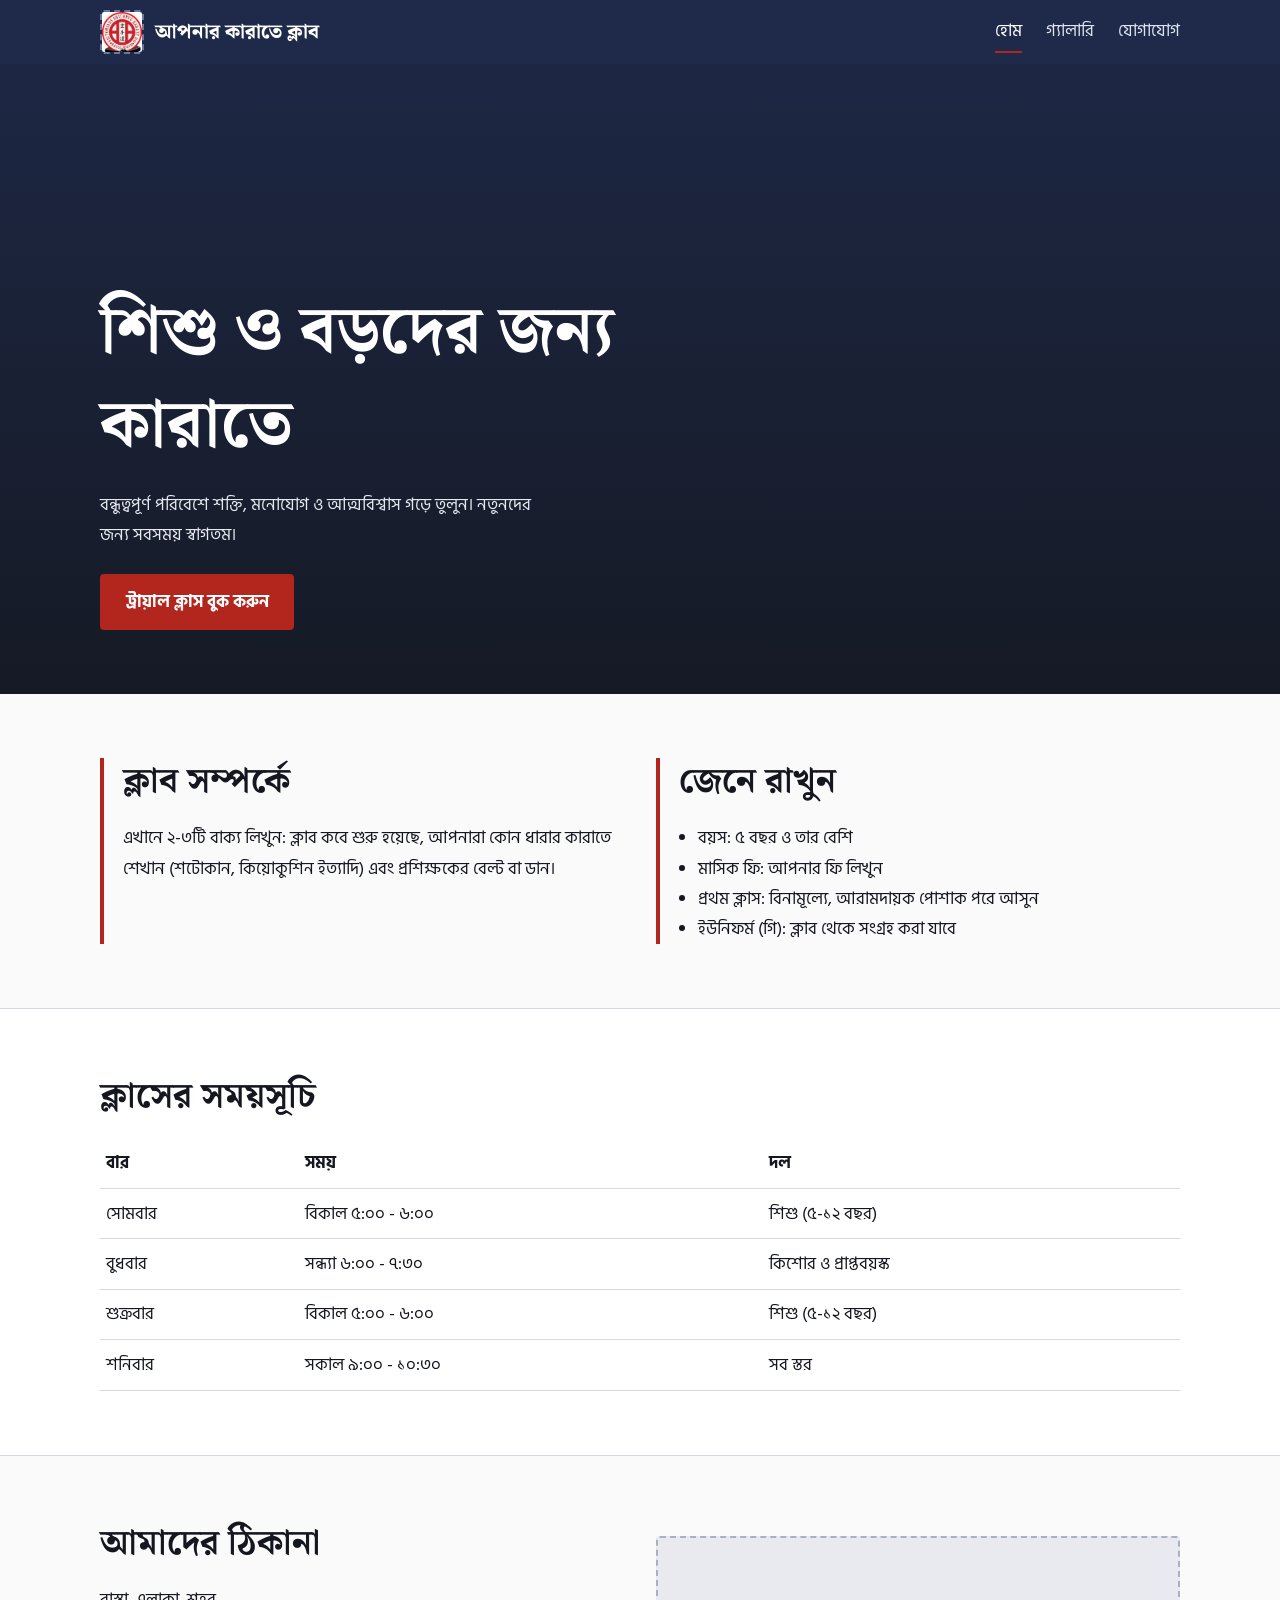
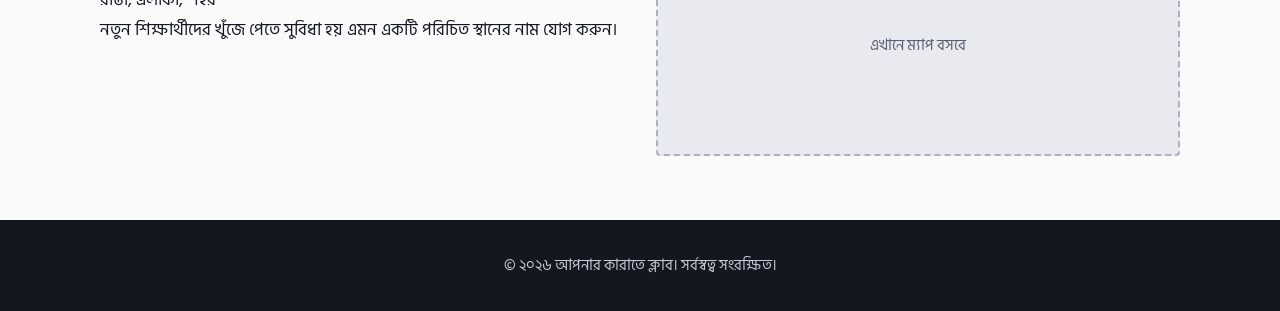
==== index.html @ 4f875d2b "Add files via upload" ====
<!DOCTYPE html><html lang="bn"><head><meta charset="utf-8"><meta name="viewport" content="width=device-width,initial-scale=1">
<link rel="preconnect" href="https://fonts.googleapis.com"><link rel="preconnect" href="https://fonts.gstatic.com" crossorigin>
<link href="https://fonts.googleapis.com/css2?family=Hind+Siliguri:wght@400;700&family=Noto+Serif+Bengali:wght@500;800&display=swap" rel="stylesheet">
<link rel="stylesheet" href="style.css"><title>আপনার কারাতে ক্লাব | হোম</title></head><body>
<header class="site-header"><div class="wrap">
<a class="brand" href="index.html">
<!-- লোগো: নিচের <span> মুছে এটি বসান: <img class="logo" src="images/logo.png" alt="ক্লাবের লোগো"> -->
<img class="logo" src="images/logo.png" alt="ক্লাবের লোগো">আপনার কারাতে ক্লাব</a>
<button class="menu-btn" aria-expanded="false" aria-label="মেনু">মেনু</button>
<nav class="nav" aria-label="প্রধান মেনু">
<a href="index.html" aria-current="page">হোম</a><a href="gallery.html">গ্যালারি</a><a href="contact.html">যোগাযোগ</a>
</nav></div></header>
<!-- কভার ছবি: আপনার ছবিটি images/cover.jpg নামে সংরক্ষণ করুন (অথবা style.css-এর .cover অংশে পথ বদলান) -->
<div class="cover"><div class="wrap">
<h1>শিশু ও বড়দের জন্য কারাতে</h1>
<p>বন্ধুত্বপূর্ণ পরিবেশে শক্তি, মনোযোগ ও আত্মবিশ্বাস গড়ে তুলুন। নতুনদের জন্য সবসময় স্বাগতম।</p>
<a class="btn" href="contact.html">ট্রায়াল ক্লাস বুক করুন</a>
</div></div>

<section><div class="wrap grid">
<div class="panel"><h2>ক্লাব সম্পর্কে</h2>
<p>এখানে ২-৩টি বাক্য লিখুন: ক্লাব কবে শুরু হয়েছে, আপনারা কোন ধারার কারাতে শেখান (শটোকান, কিয়োকুশিন ইত্যাদি) এবং প্রশিক্ষকের বেল্ট বা ডান।</p></div>
<div class="panel"><h2>জেনে রাখুন</h2>
<ul class="plain">
<li>বয়স: ৫ বছর ও তার বেশি</li>
<li>মাসিক ফি: আপনার ফি লিখুন</li>
<li>প্রথম ক্লাস: বিনামূল্যে, আরামদায়ক পোশাক পরে আসুন</li>
<li>ইউনিফর্ম (গি): ক্লাব থেকে সংগ্রহ করা যাবে</li>
</ul></div>
</div></section>

<section class="alt" id="schedule"><div class="wrap">
<h2>ক্লাসের সময়সূচি</h2>
<table>
<thead><tr><th>বার</th><th>সময়</th><th>দল</th></tr></thead>
<tbody>
<tr><td>সোমবার</td><td>বিকাল ৫:০০ - ৬:০০</td><td>শিশু (৫-১২ বছর)</td></tr>
<tr><td>বুধবার</td><td>সন্ধ্যা ৬:০০ - ৭:৩০</td><td>কিশোর ও প্রাপ্তবয়স্ক</td></tr>
<tr><td>শুক্রবার</td><td>বিকাল ৫:০০ - ৬:০০</td><td>শিশু (৫-১২ বছর)</td></tr>
<tr><td>শনিবার</td><td>সকাল ৯:০০ - ১০:৩০</td><td>সব স্তর</td></tr>
</tbody></table>
</div></section>

<section id="location"><div class="wrap grid">
<div><h2>আমাদের ঠিকানা</h2>
<p>রাস্তা, এলাকা, শহর<br>নতুন শিক্ষার্থীদের খুঁজে পেতে সুবিধা হয় এমন একটি পরিচিত স্থানের নাম যোগ করুন।</p></div>
<!-- ম্যাপ: এই বক্সের জায়গায় Google Maps-এর <iframe> বসান -->
<div class="ph map">এখানে ম্যাপ বসবে</div>
</div></section>
<footer><div class="wrap">&copy; <span id="year"></span> আপনার কারাতে ক্লাব। সর্বস্বত্ব সংরক্ষিত।</div></footer>
<script src="script.js"></script></body></html>
---- style.css ----
/* ===== Karate Club – shared styles ===== */
:root{--ink:#14171f;--indigo:#1f2a4a;--paper:#fafafa;--red:#b3261e;--line:#d6d9e0;--muted:#586072;--r:4px}
*{box-sizing:border-box;margin:0}
html{scroll-behavior:smooth}
body{font-family:"Hind Siliguri",system-ui,sans-serif;color:var(--ink);background:var(--paper);line-height:1.8;font-size:1.05rem}
h1,h2,h3{font-family:"Noto Serif Bengali",Georgia,serif;line-height:1.4}
h2{font-size:clamp(1.6rem,3vw,2.2rem);margin-bottom:1rem}
a{color:var(--indigo)}
:focus-visible{outline:3px solid var(--red);outline-offset:3px}
.wrap{width:min(1080px,92%);margin-inline:auto}
section{padding:4rem 0}

/* header */
.site-header{background:var(--indigo);color:#fff;position:sticky;top:0;z-index:10}
.site-header .wrap{display:flex;align-items:center;justify-content:space-between;min-height:64px}
.brand{font-family:"Noto Serif Bengali",serif;font-weight:800;font-size:1.25rem;color:#fff;text-decoration:none}
.brand{display:flex;align-items:center;gap:.7rem}
.logo{width:44px;height:44px;flex:none;display:grid;place-items:center;font-size:.7rem;font-weight:400;color:#dfe3f0;border:2px dashed #6b77a0;border-radius:var(--r);object-fit:contain}
.nav{display:flex;gap:1.5rem}
.nav a{color:#dfe3f0;text-decoration:none;padding:.3rem 0;border-bottom:2px solid transparent}
.nav a:hover,.nav a[aria-current="page"]{color:#fff;border-color:var(--red)}
.menu-btn{display:none;background:none;border:1px solid #6b77a0;color:#fff;padding:.4rem .8rem;border-radius:var(--r);font:inherit}

/* hero / cover photo */
.cover{min-height:70vh;display:grid;align-items:end;color:#fff;
  background:linear-gradient(to top,rgba(20,23,31,.85),rgba(20,23,31,.15)),
  url("images/cover.jpg") center/cover,var(--indigo)}
.cover .wrap{padding:4rem 0}
.cover h1{font-size:clamp(2.2rem,6vw,4.2rem);max-width:16ch}
.cover p{max-width:48ch;margin:1rem 0 1.5rem;color:#e6e8f0}
.btn{display:inline-block;background:var(--red);color:#fff;padding:.8rem 1.6rem;border-radius:var(--r);text-decoration:none;font-weight:700;border:0;font:inherit;font-weight:700;cursor:pointer}
.btn:hover{background:#8f1e18}

/* info */
.grid{display:grid;gap:2rem;grid-template-columns:repeat(auto-fit,minmax(300px,1fr))}
.panel{border-left:4px solid var(--red);padding-left:1.2rem}
table{width:100%;border-collapse:collapse}
th,td{text-align:left;padding:.6rem .4rem;border-bottom:1px solid var(--line)}
th{font-weight:700}
.alt{background:#fff;border-block:1px solid var(--line)}
.map{min-height:220px;margin-top:1rem}
ul.plain{padding-left:1.2rem}

/* placeholders (delete the .ph class once real media is added) */
.ph{display:grid;place-items:center;text-align:center;background:#e8eaf0;border:2px dashed #aab0c4;color:var(--muted);border-radius:var(--r);font-size:.95rem;padding:1rem}
.photos{display:grid;gap:1rem;grid-template-columns:repeat(auto-fill,minmax(220px,1fr))}
.photos .ph,.photos img{aspect-ratio:4/3;width:100%;object-fit:cover;border-radius:var(--r)}
.videos{display:grid;gap:1rem;grid-template-columns:repeat(auto-fill,minmax(320px,1fr))}
.videos .ph,.videos iframe,.videos video{aspect-ratio:16/9;width:100%;border:0;border-radius:var(--r)}
.page-title{background:var(--indigo);color:#fff;padding:3rem 0}
.page-title p{color:#dfe3f0}
.event{margin-bottom:3.5rem}
.event>p{color:var(--muted);margin-bottom:1rem}
.event h3{margin:1.5rem 0 .8rem}

/* contact */
.links{list-style:none;padding:0}
.links li{padding:.6rem 0;border-bottom:1px solid var(--line)}
form{display:grid;gap:1rem}
label{font-weight:700;display:grid;gap:.3rem}
input,textarea{font:inherit;padding:.7rem;border:1px solid #9aa1b5;border-radius:var(--r);background:#fff;width:100%}
textarea{min-height:150px;resize:vertical}
.status{min-height:1.5rem;font-weight:700}
.status.ok{color:#1d6b3a}.status.err{color:var(--red)}

footer{background:var(--ink);color:#c3c7d4;padding:2rem 0;text-align:center;font-size:.95rem}

@media(max-width:700px){
  .menu-btn{display:block}
  .nav{display:none;position:absolute;top:64px;left:0;right:0;background:var(--indigo);flex-direction:column;padding:1rem 4%;gap:.8rem}
  .nav.open{display:flex}
}
@media(prefers-reduced-motion:reduce){html{scroll-behavior:auto}}
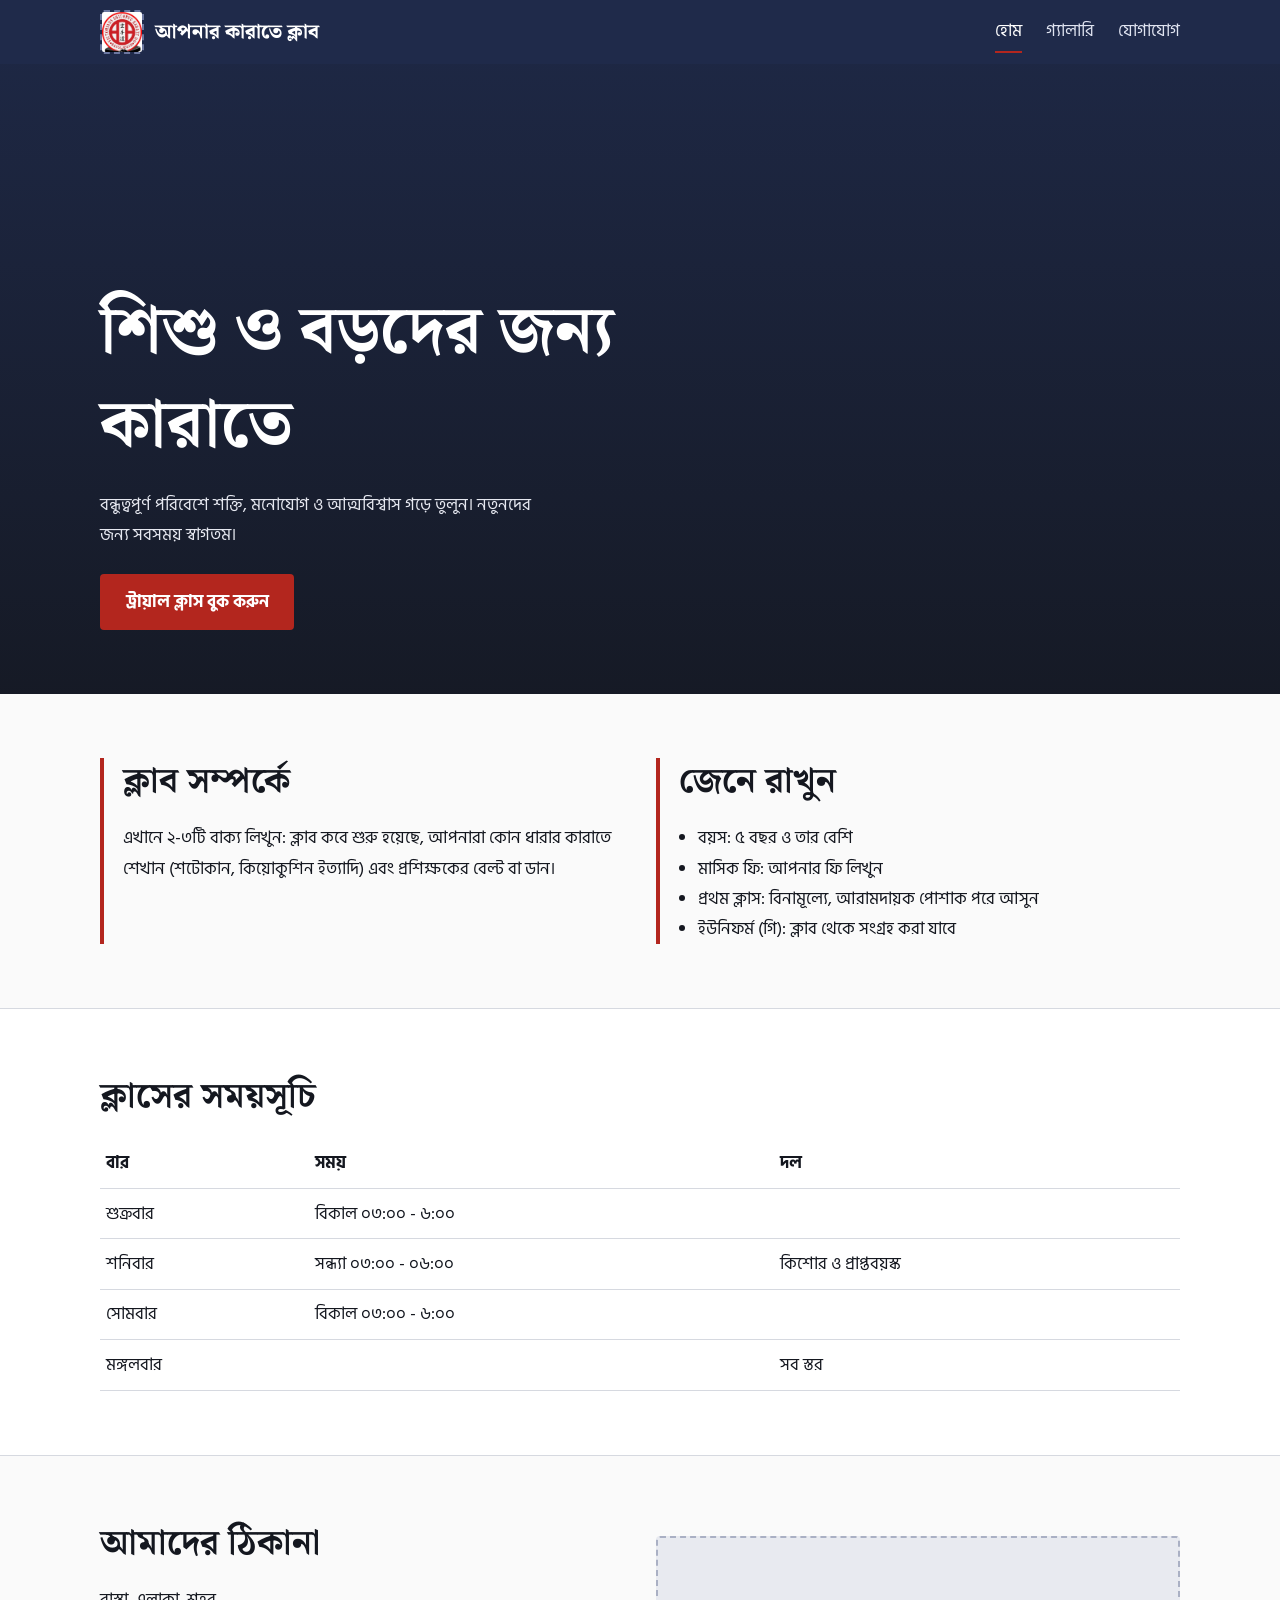
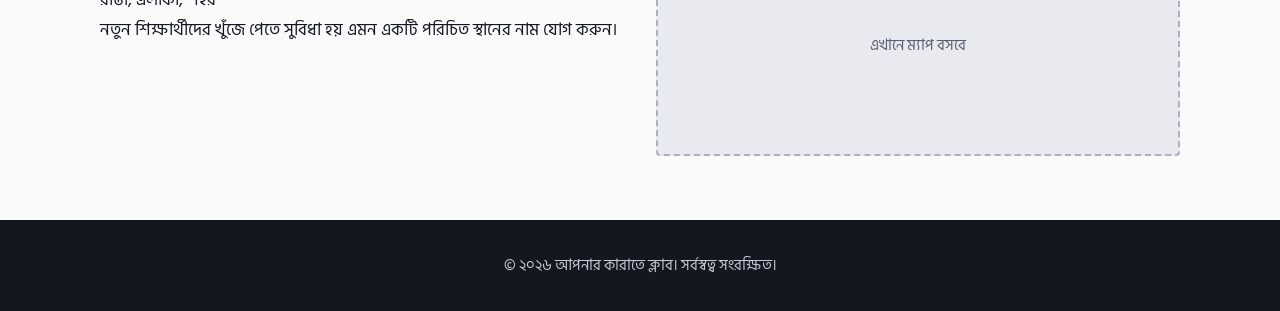
==== commit 69c33a7d: "Update index.html" ====
--- a/index.html
+++ b/index.html
@@ -34,10 +34,10 @@
 <table>
 <thead><tr><th>বার</th><th>সময়</th><th>দল</th></tr></thead>
 <tbody>
-<tr><td>সোমবার</td><td>বিকাল ৫:০০ - ৬:০০</td><td>শিশু (৫-১২ বছর)</td></tr>
-<tr><td>বুধবার</td><td>সন্ধ্যা ৬:০০ - ৭:৩০</td><td>কিশোর ও প্রাপ্তবয়স্ক</td></tr>
-<tr><td>শুক্রবার</td><td>বিকাল ৫:০০ - ৬:০০</td><td>শিশু (৫-১২ বছর)</td></tr>
-<tr><td>শনিবার</td><td>সকাল ৯:০০ - ১০:৩০</td><td>সব স্তর</td></tr>
+<tr><td>শুক্রবার </td><td>বিকাল ০৩:০০ - ৬:০০</td><td></td></tr>
+<tr><td>শনিবার </td><td>সন্ধ্যা ০৩:০০ - ০৬:০০</td><td>কিশোর ও প্রাপ্তবয়স্ক</td></tr>
+<tr><td>সোমবার </td><td>বিকাল ০৩:০০ - ৬:০০</td><td></td></tr>
+<tr><td>মঙ্গলবার </td><td></td><td>সব স্তর</td></tr>
 </tbody></table>
 </div></section>
 
